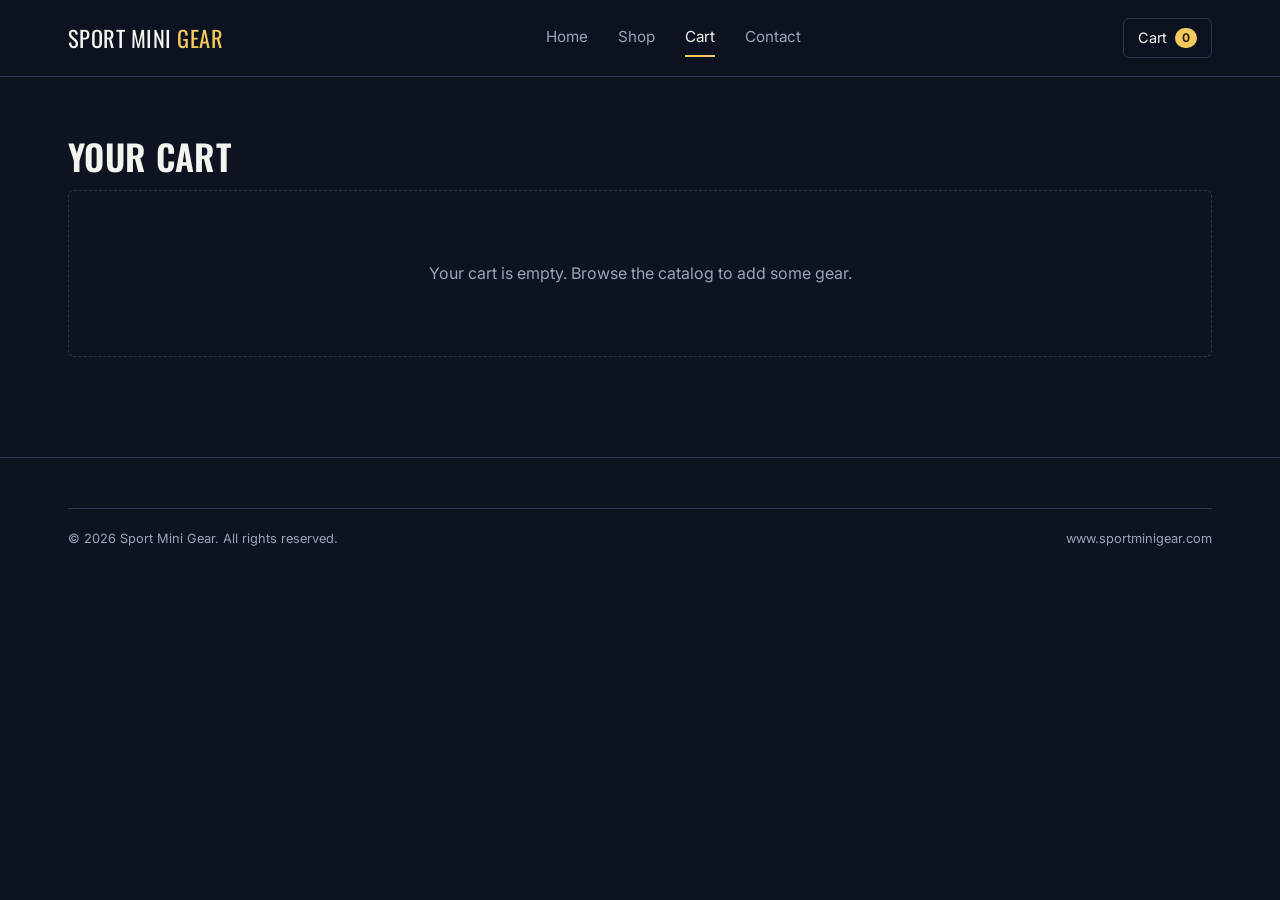
==== cart.html @ bc9d2ce7 "Add files via upload" ====
<!DOCTYPE html>
<html lang="en">
<head>
<meta charset="UTF-8" />
<meta name="viewport" content="width=device-width, initial-scale=1.0" />
<title>Your Cart — Sport Mini Gear</title>
<link rel="preconnect" href="https://fonts.googleapis.com">
<link href="https://fonts.googleapis.com/css2?family=Oswald:wght@500;600;700&family=Inter:wght@400;500;600;700&display=swap" rel="stylesheet">
<link rel="stylesheet" href="css/style.css" />
</head>
<body>

<header class="site-header">
  <div class="wrap">
    <a href="index.html" class="logo">SPORT MINI <span>GEAR</span></a>
    <nav class="main-nav">
      <a href="index.html">Home</a>
      <a href="products.html">Shop</a>
      <a href="cart.html" class="active">Cart</a>
      <a href="contact.html">Contact</a>
    </nav>
    <div class="header-actions">
      <a href="cart.html" class="cart-link">Cart <span class="cart-count" data-cart-count>0</span></a>
      <button class="nav-toggle" aria-label="Toggle menu">☰</button>
    </div>
  </div>
</header>

<section class="section">
  <div class="wrap">
    <h1 style="font-size:2.2rem;">Your cart</h1>
    <div id="cart-content"></div>
  </div>
</section>

<footer class="site-footer">
  <div class="wrap">
    <div class="footer-bottom">
      <span>© <span id="footer-year"></span> Sport Mini Gear. All rights reserved.</span>
      <span>www.sportminigear.com</span>
    </div>
  </div>
</footer>

<script src="js/products-data.js"></script>
<script src="js/main.js"></script>
<script>
  const contentEl = document.getElementById("cart-content");

  function renderCart() {
    const items = cartItemsWithProducts();

    if (items.length === 0) {
      contentEl.innerHTML = `
        <div class="empty-state">
          Your cart is empty. <a href="products.html">Browse the catalog</a> to add some gear.
        </div>`;
      return;
    }

    const rows = items
      .map(
        (item) => `
      <div class="cart-row">
        <div class="cart-thumb product-thumb">
          <img src="${item.image}" alt="${item.name}" onerror="this.closest('.product-thumb').classList.add('img-fallback')" />
          <span class="thumb-fallback" style="font-size:1.2rem;">${getInitials(item.name)}</span>
        </div>
        <div>
          <div class="product-name">${item.name}</div>
          <span class="product-cat">${item.category}</span><br/>
          <a href="#" class="remove-link" data-remove="${item.id}">Remove</a>
        </div>
        <div class="qty-control">
          <button data-decrease="${item.id}">−</button>
          <span>${item.qty}</span>
          <button data-increase="${item.id}">+</button>
        </div>
        <div class="price">${formatRs(item.price * item.qty)}</div>
      </div>
    `
      )
      .join("");

    contentEl.innerHTML = `
      <div class="cart-layout">
        <div>${rows}</div>
        <div class="summary-card">
          <h3 class="mt-0">Order summary</h3>
          <div class="summary-row"><span>Subtotal</span><span>${formatRs(cartTotal())}</span></div>
          <div class="summary-row"><span>Delivery</span><span>Arranged after order</span></div>
          <div class="summary-row total"><span>Total</span><span>${formatRs(cartTotal())}</span></div>
          <a href="checkout.html" class="btn btn-primary btn-block" style="margin-top:18px;">Proceed to checkout</a>
        </div>
      </div>
    `;

    contentEl.querySelectorAll("[data-remove]").forEach((el) => {
      el.addEventListener("click", (e) => {
        e.preventDefault();
        removeFromCart(el.dataset.remove);
        renderCart();
      });
    });
    contentEl.querySelectorAll("[data-increase]").forEach((el) => {
      el.addEventListener("click", () => {
        const item = getCart().find((i) => i.id === el.dataset.increase);
        updateCartQty(el.dataset.increase, (item ? item.qty : 0) + 1);
        renderCart();
      });
    });
    contentEl.querySelectorAll("[data-decrease]").forEach((el) => {
      el.addEventListener("click", () => {
        const item = getCart().find((i) => i.id === el.dataset.decrease);
        updateCartQty(el.dataset.decrease, (item ? item.qty : 0) - 1);
        renderCart();
      });
    });
  }

  renderCart();
  document.getElementById("footer-year").textContent = new Date().getFullYear();
</script>
</body>
</html>
---- css/style.css ----
/* ===========================================================
   SPORT MINI GEAR — Design tokens
   =========================================================== */
:root {
  --bg: #0D1321;
  --bg-elevated: #161D2E;
  --bg-elevated-2: #1D2740;
  --border: #2A3550;
  --text: #F5F5F0;
  --text-muted: #9AA5B8;
  --accent: #F4C95D;
  --accent-ink: #2A2205;
  --accent-2: #3E5C76;
  --success: #7FBF8F;
  --danger: #E4675A;

  --font-display: "Oswald", sans-serif;
  --font-body: "Inter", sans-serif;

  --max-width: 1200px;
  --radius: 6px;
}

* { box-sizing: border-box; }

html { scroll-behavior: smooth; }

body {
  margin: 0;
  background: var(--bg);
  color: var(--text);
  font-family: var(--font-body);
  line-height: 1.55;
  -webkit-font-smoothing: antialiased;
}

a { color: inherit; text-decoration: none; }

img { max-width: 100%; display: block; }

.wrap {
  max-width: var(--max-width);
  margin: 0 auto;
  padding: 0 28px;
}

h1, h2, h3, h4 {
  font-family: var(--font-display);
  font-weight: 600;
  letter-spacing: 0.01em;
  margin: 0 0 0.4em 0;
  line-height: 1.1;
}

h1 { font-size: clamp(2.4rem, 5vw, 4rem); text-transform: uppercase; }
h2 { font-size: clamp(1.6rem, 3vw, 2.2rem); text-transform: uppercase; }
h3 { font-size: 1.2rem; }

p { color: var(--text-muted); max-width: 62ch; }

button, .btn {
  font-family: var(--font-body);
  font-weight: 600;
  font-size: 0.95rem;
  border-radius: var(--radius);
  border: 1px solid transparent;
  padding: 12px 22px;
  cursor: pointer;
  display: inline-flex;
  align-items: center;
  gap: 8px;
  transition: transform 0.12s ease, background 0.15s ease, border-color 0.15s ease;
}

.btn-primary {
  background: var(--accent);
  color: var(--accent-ink);
}
.btn-primary:hover { transform: translateY(-1px); }

.btn-outline {
  background: transparent;
  color: var(--text);
  border-color: var(--border);
}
.btn-outline:hover { border-color: var(--accent); color: var(--accent); }

.btn-block { width: 100%; justify-content: center; }

input, select, textarea {
  font-family: var(--font-body);
  background: var(--bg-elevated);
  border: 1px solid var(--border);
  color: var(--text);
  border-radius: var(--radius);
  padding: 11px 14px;
  font-size: 0.95rem;
  width: 100%;
}
input:focus, select:focus, textarea:focus {
  outline: 2px solid var(--accent);
  outline-offset: 1px;
}
label {
  display: block;
  font-size: 0.85rem;
  color: var(--text-muted);
  margin-bottom: 6px;
}

/* ===========================================================
   Header / Nav
   =========================================================== */
.site-header {
  position: sticky;
  top: 0;
  z-index: 50;
  background: rgba(13, 19, 33, 0.92);
  backdrop-filter: blur(8px);
  border-bottom: 1px solid var(--border);
}
.site-header .wrap {
  display: flex;
  align-items: center;
  justify-content: space-between;
  height: 76px;
}
.logo {
  font-family: var(--font-display);
  font-size: 1.4rem;
  letter-spacing: 0.02em;
  display: flex;
  align-items: baseline;
  gap: 6px;
}
.logo span { color: var(--accent); }

.main-nav {
  display: flex;
  gap: 30px;
  align-items: center;
}
.main-nav a {
  font-size: 0.95rem;
  color: var(--text-muted);
  padding: 6px 0;
  border-bottom: 2px solid transparent;
}
.main-nav a:hover, .main-nav a.active {
  color: var(--text);
  border-bottom-color: var(--accent);
}

.header-actions { display: flex; align-items: center; gap: 18px; }

.cart-link {
  position: relative;
  display: inline-flex;
  align-items: center;
  gap: 8px;
  font-size: 0.9rem;
  color: var(--text);
  border: 1px solid var(--border);
  padding: 8px 14px;
  border-radius: var(--radius);
}
.cart-link:hover { border-color: var(--accent); }
.cart-count {
  background: var(--accent);
  color: var(--accent-ink);
  font-weight: 700;
  font-size: 0.75rem;
  padding: 1px 7px;
  border-radius: 999px;
}

.nav-toggle {
  display: none;
  background: none;
  border: none;
  color: var(--text);
  font-size: 1.6rem;
  padding: 4px;
}

@media (max-width: 860px) {
  .main-nav {
    position: absolute;
    top: 76px; left: 0; right: 0;
    background: var(--bg-elevated);
    flex-direction: column;
    gap: 0;
    border-bottom: 1px solid var(--border);
    display: none;
  }
  .main-nav.open { display: flex; }
  .main-nav a { width: 100%; padding: 16px 28px; border-bottom: 1px solid var(--border); }
  .nav-toggle { display: block; }
}

/* ===========================================================
   Hero
   =========================================================== */
.hero {
  padding: 90px 0 70px;
  border-bottom: 1px solid var(--border);
  background:
    radial-gradient(ellipse at 80% 0%, rgba(244, 201, 93, 0.10), transparent 55%),
    var(--bg);
}
.hero .wrap {
  display: grid;
  grid-template-columns: 1.1fr 0.9fr;
  gap: 50px;
  align-items: center;
}
.hero-eyebrow {
  color: var(--accent);
  font-family: var(--font-display);
  letter-spacing: 0.08em;
  font-size: 0.95rem;
  margin-bottom: 14px;
}
.hero h1 { margin-bottom: 20px; }
.hero p { font-size: 1.05rem; margin-bottom: 30px; }
.hero-cta { display: flex; gap: 14px; flex-wrap: wrap; }

.hero-visual {
  aspect-ratio: 4/3;
  border-radius: 10px;
  background: linear-gradient(155deg, var(--bg-elevated-2), var(--bg-elevated) 60%, #0A0E18);
  border: 1px solid var(--border);
  display: flex;
  align-items: center;
  justify-content: center;
  position: relative;
  overflow: hidden;
}
.hero-visual::before {
  content: "";
  position: absolute;
  width: 220%;
  height: 220%;
  background: repeating-linear-gradient(45deg, rgba(244,201,93,0.05) 0 2px, transparent 2px 26px);
}
.hero-visual .hero-mark {
  font-family: var(--font-display);
  font-size: 5rem;
  color: var(--accent);
  opacity: 0.85;
  z-index: 1;
  letter-spacing: 0.05em;
}

@media (max-width: 860px) {
  .hero .wrap { grid-template-columns: 1fr; }
  .hero-visual { order: -1; }
}

/* ===========================================================
   Category chips
   =========================================================== */
.category-strip {
  padding: 40px 0;
  border-bottom: 1px solid var(--border);
}
.category-strip h2 { margin-bottom: 22px; }
.chip-row {
  display: flex;
  gap: 12px;
  flex-wrap: wrap;
}
.chip {
  border: 1px solid var(--border);
  padding: 9px 18px;
  border-radius: 999px;
  font-size: 0.9rem;
  color: var(--text-muted);
  background: var(--bg-elevated);
}
.chip:hover, .chip.active {
  border-color: var(--accent);
  color: var(--accent);
}

/* ===========================================================
   Product grid & cards
   =========================================================== */
.section { padding: 60px 0; }
.section-head {
  display: flex;
  justify-content: space-between;
  align-items: flex-end;
  margin-bottom: 28px;
  gap: 20px;
  flex-wrap: wrap;
}

.product-grid {
  display: grid;
  grid-template-columns: repeat(4, 1fr);
  gap: 22px;
}
@media (max-width: 1024px) { .product-grid { grid-template-columns: repeat(3, 1fr); } }
@media (max-width: 720px) { .product-grid { grid-template-columns: repeat(2, 1fr); } }
@media (max-width: 480px) { .product-grid { grid-template-columns: 1fr 1fr; gap: 14px; } }

.product-card {
  background: var(--bg-elevated);
  border: 1px solid var(--border);
  border-radius: var(--radius);
  overflow: hidden;
  display: flex;
  flex-direction: column;
}

.product-thumb {
  aspect-ratio: 1/1;
  background: linear-gradient(145deg, var(--bg-elevated-2), #0A0E18);
  position: relative;
  display: flex;
  align-items: center;
  justify-content: center;
}
.product-thumb img { width: 100%; height: 100%; object-fit: cover; }
.product-thumb.img-fallback img { display: none; }
.thumb-fallback {
  display: none;
  font-family: var(--font-display);
  font-size: 2rem;
  color: var(--accent);
  opacity: 0.7;
}
.product-thumb.img-fallback .thumb-fallback { display: block; }

.badge {
  position: absolute;
  top: 10px; left: 10px;
  background: var(--accent);
  color: var(--accent-ink);
  font-size: 0.7rem;
  font-weight: 700;
  padding: 3px 9px;
  border-radius: 4px;
  text-transform: uppercase;
  letter-spacing: 0.03em;
}

.product-info { padding: 16px; display: flex; flex-direction: column; gap: 8px; flex: 1; }
.product-cat { font-size: 0.75rem; color: var(--text-muted); text-transform: uppercase; letter-spacing: 0.04em; }
.product-name { font-size: 1rem; font-weight: 600; color: var(--text); }
.product-price-row { display: flex; align-items: center; gap: 10px; margin-top: auto; }
.price { font-family: var(--font-display); font-size: 1.15rem; color: var(--accent); }
.price-old { font-size: 0.85rem; color: var(--text-muted); text-decoration: line-through; }

.product-card .btn { margin-top: 10px; }

/* ===========================================================
   Filter bar (catalog page)
   =========================================================== */
.catalog-toolbar {
  display: flex;
  gap: 16px;
  flex-wrap: wrap;
  align-items: center;
  justify-content: space-between;
  margin-bottom: 28px;
  padding-bottom: 24px;
  border-bottom: 1px solid var(--border);
}
.search-box { flex: 1; min-width: 220px; max-width: 360px; }
.filter-select { min-width: 200px; }
.result-count { color: var(--text-muted); font-size: 0.9rem; }

.empty-state {
  text-align: center;
  padding: 70px 20px;
  color: var(--text-muted);
  border: 1px dashed var(--border);
  border-radius: var(--radius);
}

/* ===========================================================
   Value props
   =========================================================== */
.value-props {
  display: grid;
  grid-template-columns: repeat(3, 1fr);
  gap: 24px;
}
@media (max-width: 760px) { .value-props { grid-template-columns: 1fr; } }
.value-card {
  border: 1px solid var(--border);
  border-radius: var(--radius);
  padding: 26px;
  background: var(--bg-elevated);
}
.value-card h3 { color: var(--accent); margin-bottom: 8px; }
.value-card p { margin: 0; font-size: 0.92rem; }

/* ===========================================================
   Product detail page
   =========================================================== */
.product-detail {
  display: grid;
  grid-template-columns: 1fr 1fr;
  gap: 50px;
  align-items: start;
}
@media (max-width: 800px) { .product-detail { grid-template-columns: 1fr; } }
.detail-thumb {
  aspect-ratio: 1/1;
  border-radius: var(--radius);
  overflow: hidden;
}
.detail-info .product-cat { margin-bottom: 8px; }
.detail-info h1 { font-size: 2rem; text-transform: none; }
.detail-price { display: flex; align-items: center; gap: 12px; margin: 16px 0 22px; }
.detail-price .price { font-size: 1.8rem; }
.qty-row { display: flex; align-items: center; gap: 14px; margin: 22px 0; }
.qty-control {
  display: inline-flex;
  align-items: center;
  border: 1px solid var(--border);
  border-radius: var(--radius);
  overflow: hidden;
}
.qty-control button {
  background: var(--bg-elevated);
  border: none;
  color: var(--text);
  padding: 10px 16px;
  font-size: 1.1rem;
  border-radius: 0;
}
.qty-control span { padding: 0 18px; min-width: 30px; text-align: center; }
.stock-tag { font-size: 0.85rem; color: var(--success); }
.stock-tag.out { color: var(--danger); }
.detail-actions { display: flex; gap: 14px; margin-top: 10px; flex-wrap: wrap; }
.back-link { display: inline-block; margin-bottom: 24px; color: var(--text-muted); font-size: 0.9rem; }
.back-link:hover { color: var(--accent); }

/* ===========================================================
   Cart page
   =========================================================== */
.cart-layout {
  display: grid;
  grid-template-columns: 1fr 340px;
  gap: 40px;
  align-items: start;
}
@media (max-width: 860px) { .cart-layout { grid-template-columns: 1fr; } }

.cart-row {
  display: grid;
  grid-template-columns: 80px 1fr auto auto;
  gap: 16px;
  align-items: center;
  padding: 16px 0;
  border-bottom: 1px solid var(--border);
}
.cart-thumb { width: 80px; height: 80px; border-radius: var(--radius); overflow: hidden; }
.cart-row .product-name { margin-bottom: 4px; }
.remove-link { color: var(--danger); font-size: 0.82rem; }

.summary-card {
  border: 1px solid var(--border);
  background: var(--bg-elevated);
  border-radius: var(--radius);
  padding: 24px;
}
.summary-row {
  display: flex;
  justify-content: space-between;
  padding: 8px 0;
  color: var(--text-muted);
  font-size: 0.95rem;
}
.summary-row.total {
  color: var(--text);
  font-weight: 700;
  font-size: 1.15rem;
  border-top: 1px solid var(--border);
  margin-top: 10px;
  padding-top: 16px;
}

/* ===========================================================
   Checkout page
   =========================================================== */
.checkout-layout {
  display: grid;
  grid-template-columns: 1fr 380px;
  gap: 44px;
  align-items: start;
}
@media (max-width: 900px) { .checkout-layout { grid-template-columns: 1fr; } }

.form-grid { display: grid; grid-template-columns: 1fr 1fr; gap: 18px; }
.form-grid .full { grid-column: 1 / -1; }
@media (max-width: 560px) { .form-grid { grid-template-columns: 1fr; } }

.payment-card {
  border: 1px solid var(--border);
  background: var(--bg-elevated);
  border-radius: var(--radius);
  padding: 26px;
}
.qr-box {
  background: #fff;
  border-radius: var(--radius);
  padding: 16px;
  display: flex;
  align-items: center;
  justify-content: center;
  margin: 16px 0;
  min-height: 220px;
}
.qr-box img { max-width: 100%; max-height: 240px; }
.bank-details {
  font-size: 0.88rem;
  color: var(--text-muted);
  background: var(--bg);
  border: 1px solid var(--border);
  border-radius: var(--radius);
  padding: 14px;
  margin-top: 14px;
  white-space: pre-line;
}
.payment-note {
  font-size: 0.85rem;
  color: var(--text-muted);
  margin-top: 14px;
}

.order-success {
  border: 1px solid var(--success);
  background: rgba(127, 191, 143, 0.08);
  border-radius: var(--radius);
  padding: 22px;
  margin-bottom: 24px;
  display: none;
}
.order-success.visible { display: block; }
.order-success h3 { color: var(--success); margin-bottom: 8px; }

/* ===========================================================
   Footer
   =========================================================== */
.site-footer {
  border-top: 1px solid var(--border);
  padding: 50px 0 30px;
  margin-top: 40px;
}
.footer-grid {
  display: grid;
  grid-template-columns: 1.4fr 1fr 1fr;
  gap: 40px;
  margin-bottom: 30px;
}
@media (max-width: 700px) { .footer-grid { grid-template-columns: 1fr; } }
.footer-grid h4 { font-size: 0.85rem; text-transform: uppercase; letter-spacing: 0.05em; color: var(--text-muted); margin-bottom: 14px; }
.footer-grid a, .footer-grid p { display: block; color: var(--text-muted); font-size: 0.9rem; margin-bottom: 8px; }
.footer-grid a:hover { color: var(--accent); }
.footer-bottom {
  border-top: 1px solid var(--border);
  padding-top: 20px;
  font-size: 0.8rem;
  color: var(--text-muted);
  display: flex;
  justify-content: space-between;
  flex-wrap: wrap;
  gap: 10px;
}

/* Utility */
.text-center { text-align: center; }
.mt-0 { margin-top: 0; }
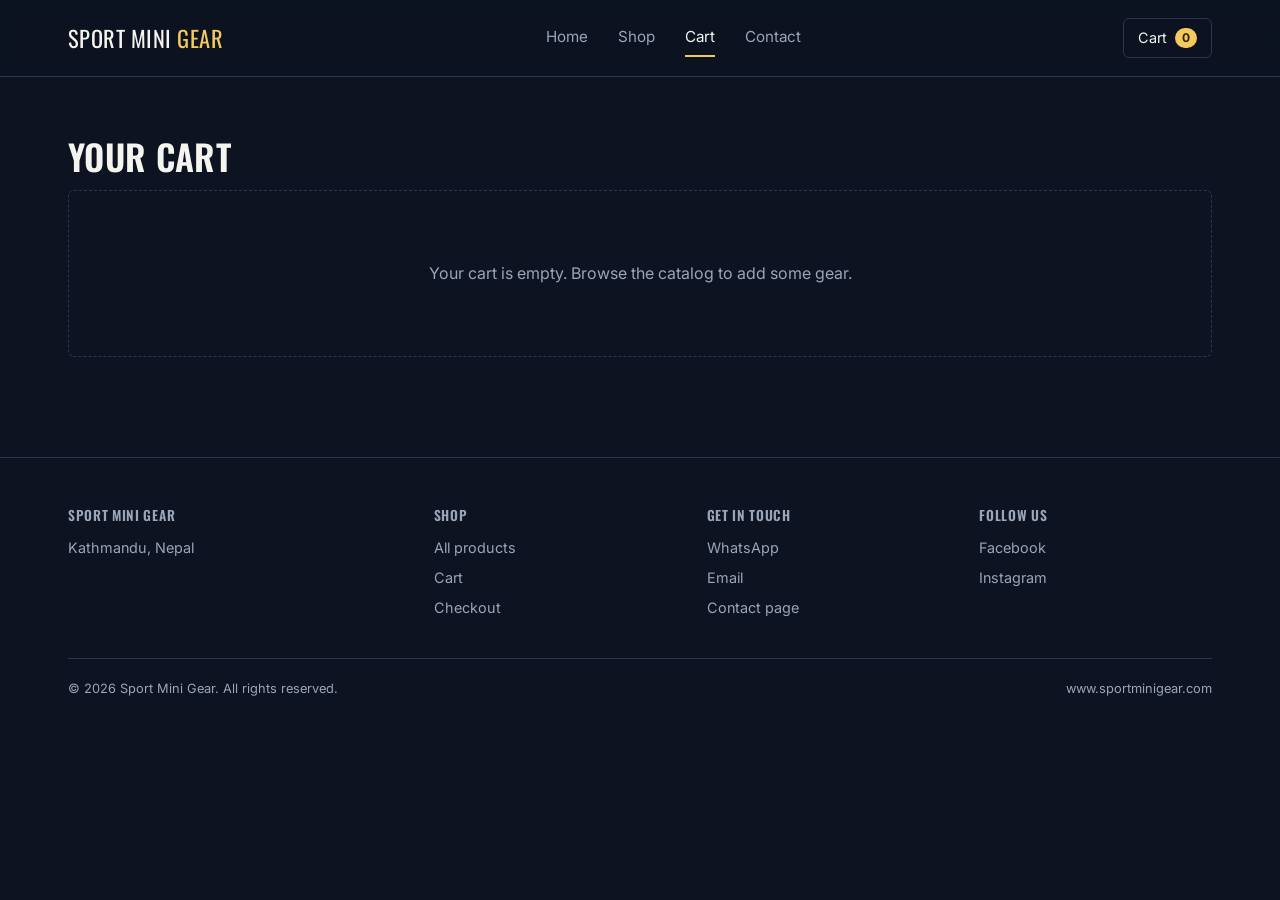
==== commit 425e7cec: "updated version" ====
--- a/cart.html
+++ b/cart.html
@@ -35,13 +35,37 @@
 
 <footer class="site-footer">
   <div class="wrap">
+    <div class="footer-grid">
+      <div>
+        <h4>Sport Mini Gear</h4>
+        <p>Kathmandu, Nepal</p>
+        <p id="footer-pan"></p>
+      </div>
+      <div>
+        <h4>Shop</h4>
+        <a href="products.html">All products</a>
+        <a href="cart.html">Cart</a>
+        <a href="checkout.html">Checkout</a>
+      </div>
+      <div>
+        <h4>Get in touch</h4>
+        <a id="footer-whatsapp" href="#">WhatsApp</a>
+        <a id="footer-email" href="#">Email</a>
+        <a href="contact.html">Contact page</a>
+      </div>
+      <div id="footer-social-col" style="display:none;">
+        <h4>Follow us</h4>
+        <a id="footer-facebook" href="#" style="display:none;">Facebook</a>
+        <a id="footer-instagram" href="#" style="display:none;">Instagram</a>
+        <a id="footer-tiktok" href="#" style="display:none;">TikTok</a>
+      </div>
+    </div>
     <div class="footer-bottom">
       <span>© <span id="footer-year"></span> Sport Mini Gear. All rights reserved.</span>
       <span>www.sportminigear.com</span>
     </div>
   </div>
 </footer>
-
 <script src="js/products-data.js"></script>
 <script src="js/main.js"></script>
 <script>
--- a/css/style.css
+++ b/css/style.css
@@ -225,31 +225,12 @@
 .hero p { font-size: 1.05rem; margin-bottom: 30px; }
 .hero-cta { display: flex; gap: 14px; flex-wrap: wrap; }
 
+
 .hero-visual {
   aspect-ratio: 4/3;
   border-radius: 10px;
-  background: linear-gradient(155deg, var(--bg-elevated-2), var(--bg-elevated) 60%, #0A0E18);
-  border: 1px solid var(--border);
-  display: flex;
-  align-items: center;
-  justify-content: center;
-  position: relative;
+  border: 1px solid var(--border);
   overflow: hidden;
-}
-.hero-visual::before {
-  content: "";
-  position: absolute;
-  width: 220%;
-  height: 220%;
-  background: repeating-linear-gradient(45deg, rgba(244,201,93,0.05) 0 2px, transparent 2px 26px);
-}
-.hero-visual .hero-mark {
-  font-family: var(--font-display);
-  font-size: 5rem;
-  color: var(--accent);
-  opacity: 0.85;
-  z-index: 1;
-  letter-spacing: 0.05em;
 }
 
 @media (max-width: 860px) {
@@ -413,6 +394,30 @@
   border-radius: var(--radius);
   overflow: hidden;
 }
+.detail-gallery-thumbs {
+  display: flex;
+  gap: 10px;
+  margin-top: 12px;
+  flex-wrap: wrap;
+}
+.detail-gallery-thumbs .gallery-thumb {
+  width: 66px;
+  height: 66px;
+  border-radius: var(--radius);
+  overflow: hidden;
+  border: 2px solid var(--border);
+  cursor: pointer;
+  background: var(--bg-elevated-2);
+  flex-shrink: 0;
+}
+.detail-gallery-thumbs .gallery-thumb img {
+  width: 100%;
+  height: 100%;
+  object-fit: cover;
+}
+.detail-gallery-thumbs .gallery-thumb.active {
+  border-color: var(--accent);
+}
 .detail-info .product-cat { margin-bottom: 8px; }
 .detail-info h1 { font-size: 2rem; text-transform: none; }
 .detail-price { display: flex; align-items: center; gap: 12px; margin: 16px 0 22px; }
@@ -554,7 +559,7 @@
 }
 .footer-grid {
   display: grid;
-  grid-template-columns: 1.4fr 1fr 1fr;
+  grid-template-columns: 1.4fr 1fr 1fr 1fr;
   gap: 40px;
   margin-bottom: 30px;
 }
